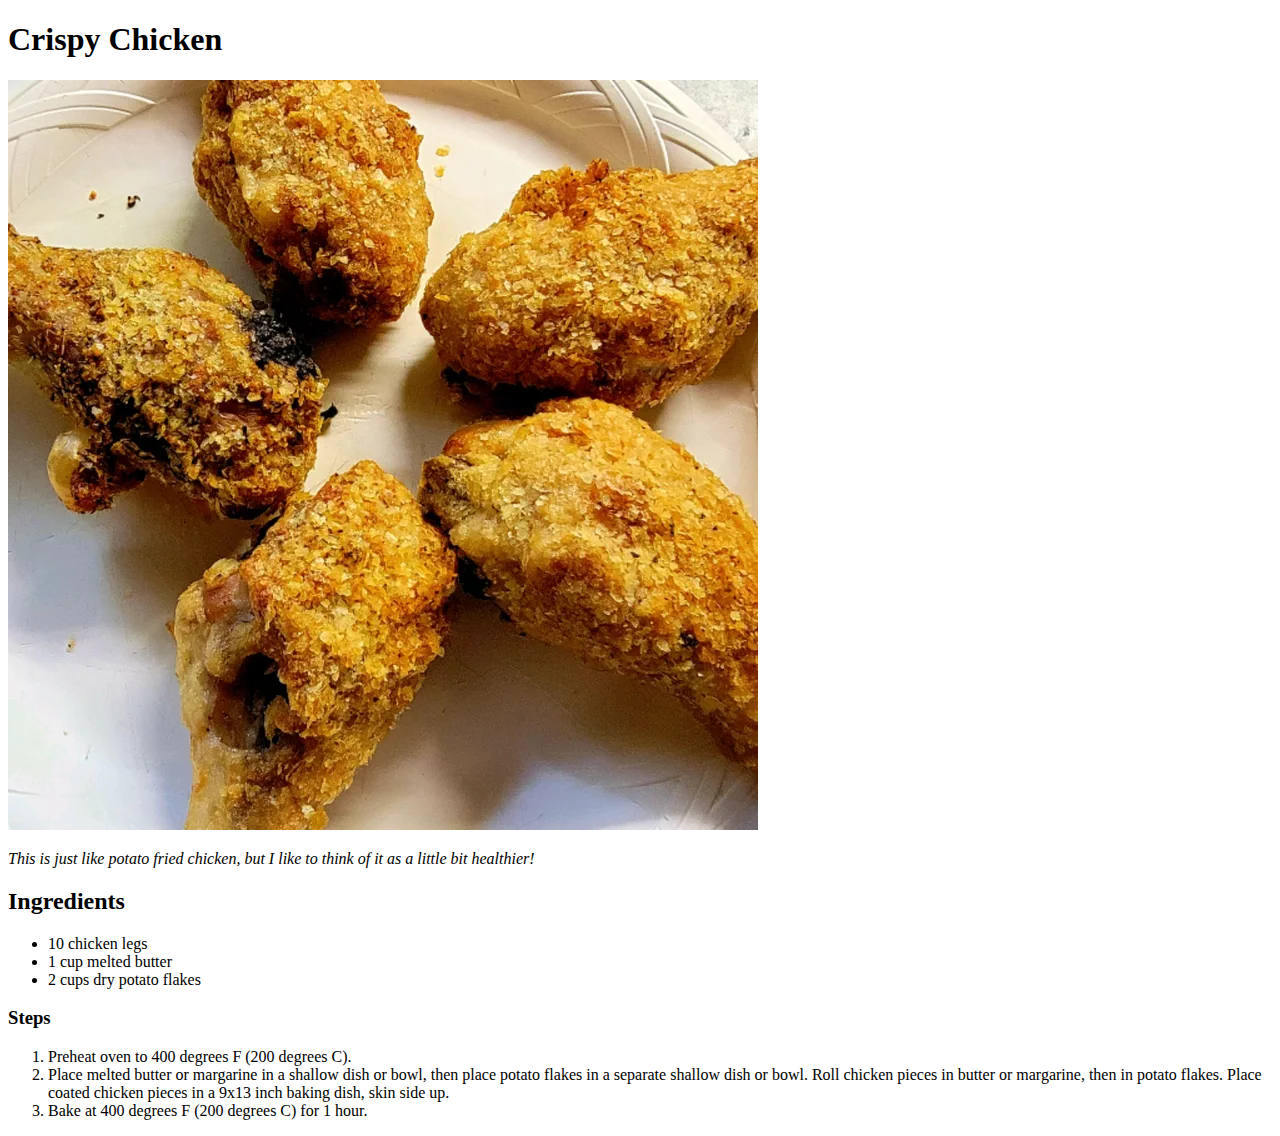
==== recipes/chicken.html @ 2e97b932 "Added gif" ====
<!DOCTYPE html>
<html lang="en">
<head>
    <meta charset="UTF-8">
</head>
<body>
    <h1>Crispy Chicken</h1>
    <img src="../images/chicken.webp" alt="Chicken pic">
    <p><em>This is just like potato fried chicken, but I like to think of it as a little bit healthier!</em></p>
    <h2>Ingredients</h2>
    <ul>
        <li>10 chicken legs</li>
        <li>1 cup melted butter</li>
        <li>2 cups dry potato flakes</li>
    </ul>
    <h3>Steps</h3>
    <ol>
        <li>Preheat oven to 400 degrees F (200 degrees C).</li>
        <li>Place melted butter or margarine in a shallow dish or bowl, then place potato flakes in a separate shallow dish or bowl. Roll chicken pieces in butter or margarine, then in potato flakes. Place coated chicken pieces in a 9x13 inch baking dish, skin side up.</li>
        <li>Bake at 400 degrees F (200 degrees C) for 1 hour.</li>
    </ol>
</body>
</html>
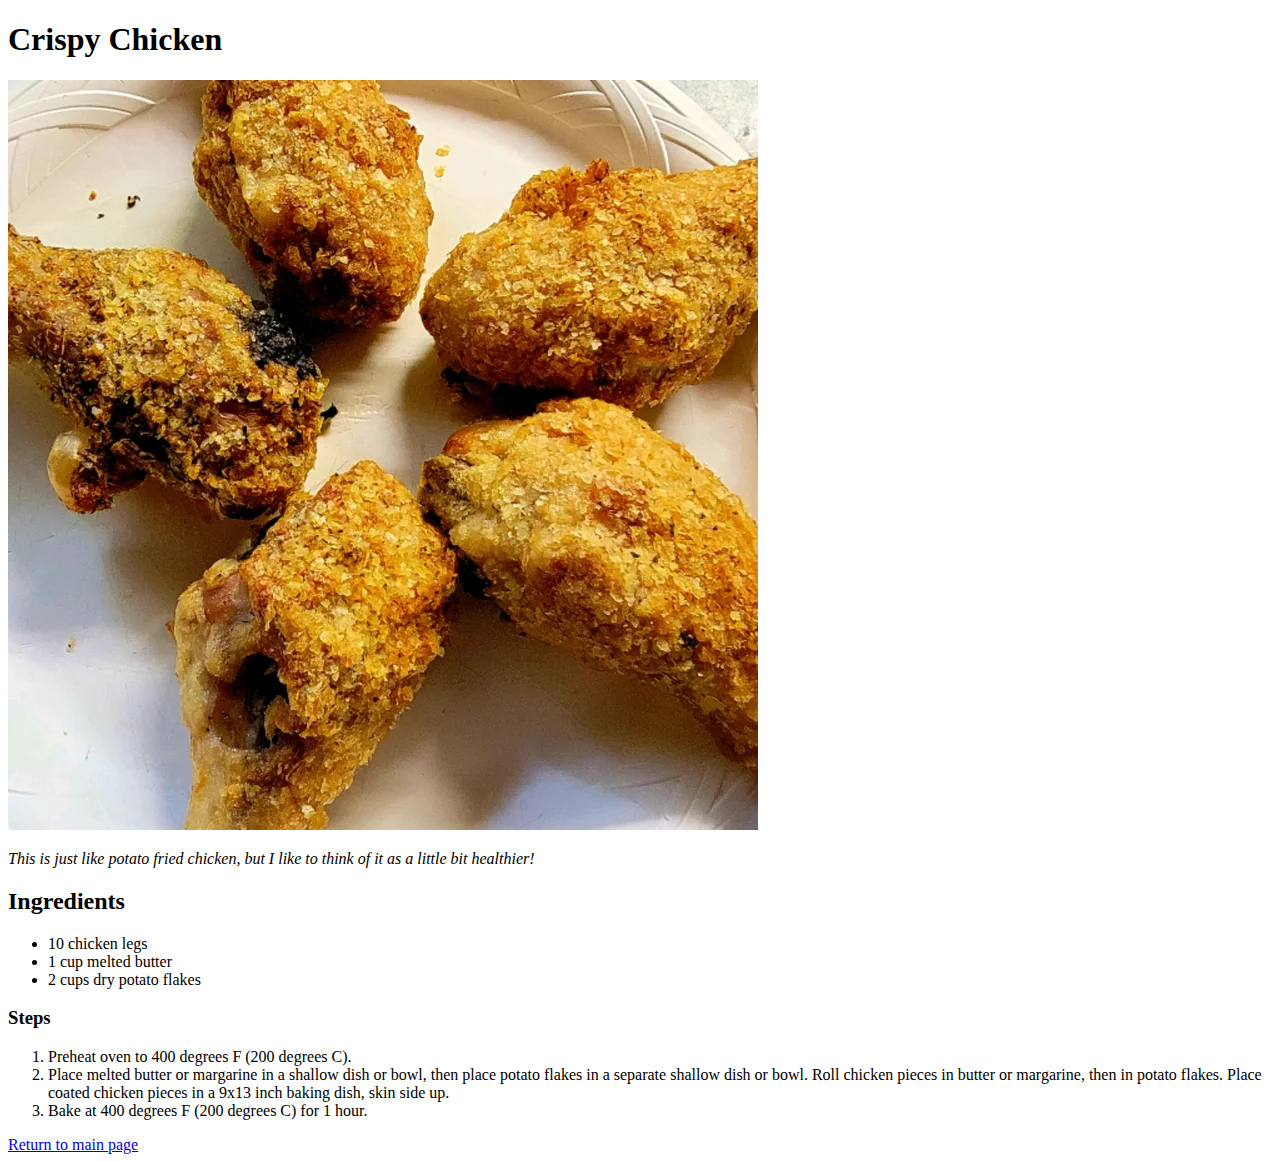
==== commit 85241418: "Return to main page button" ====
--- a/recipes/chicken.html
+++ b/recipes/chicken.html
@@ -19,5 +19,6 @@
         <li>Place melted butter or margarine in a shallow dish or bowl, then place potato flakes in a separate shallow dish or bowl. Roll chicken pieces in butter or margarine, then in potato flakes. Place coated chicken pieces in a 9x13 inch baking dish, skin side up.</li>
         <li>Bake at 400 degrees F (200 degrees C) for 1 hour.</li>
     </ol>
+    <a href="../index.html">Return to main page</a>
 </body>
 </html>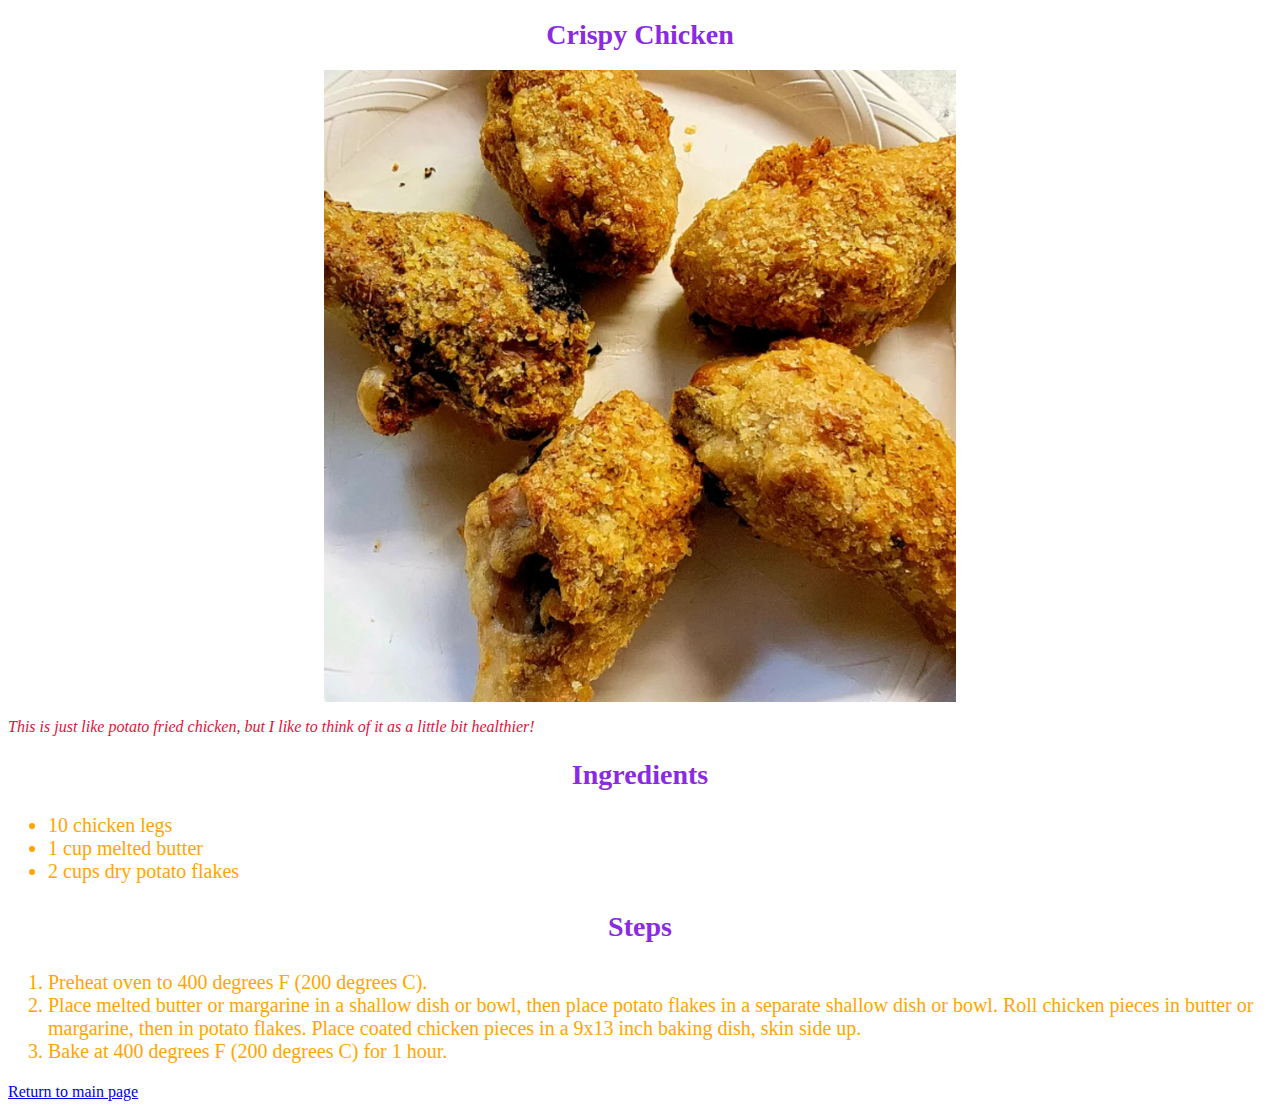
==== commit 2eac1afd: "Added CSS" ====
--- a/recipes/chicken.html
+++ b/recipes/chicken.html
@@ -2,19 +2,20 @@
 <html lang="en">
 <head>
     <meta charset="UTF-8">
+    <link rel="stylesheet" href="../styles.css">
 </head>
 <body>
-    <h1>Crispy Chicken</h1>
-    <img src="../images/chicken.webp" alt="Chicken pic">
-    <p><em>This is just like potato fried chicken, but I like to think of it as a little bit healthier!</em></p>
-    <h2>Ingredients</h2>
-    <ul>
+    <h1 class="heading">Crispy Chicken</h1>
+    <img src="../images/chicken.webp" alt="Chicken pic" class="pic">
+    <p class="desc"><em>This is just like potato fried chicken, but I like to think of it as a little bit healthier!</em></p>
+    <h2 class="heading">Ingredients</h2>
+    <ul class="ingred">
         <li>10 chicken legs</li>
         <li>1 cup melted butter</li>
         <li>2 cups dry potato flakes</li>
     </ul>
-    <h3>Steps</h3>
-    <ol>
+    <h3 class="heading">Steps</h3>
+    <ol class="step">
         <li>Preheat oven to 400 degrees F (200 degrees C).</li>
         <li>Place melted butter or margarine in a shallow dish or bowl, then place potato flakes in a separate shallow dish or bowl. Roll chicken pieces in butter or margarine, then in potato flakes. Place coated chicken pieces in a 9x13 inch baking dish, skin side up.</li>
         <li>Bake at 400 degrees F (200 degrees C) for 1 hour.</li>
--- a/styles.css
+++ b/styles.css
@@ -0,0 +1,25 @@
+.recipes {
+    background-color: pink;
+    color: green;
+    font-size: 24px;
+    font-weight: bold;
+}
+.heading {
+    text-align: center;
+    font-size: 28px;
+    color: blueviolet;
+}
+.ingred,
+.step{
+    color: orange;
+    font-size: 20px;
+}
+.desc{
+    color: crimson;
+}
+.pic{
+    display: block;
+    margin-left: auto;
+    margin-right: auto;
+    width: 50%;
+}